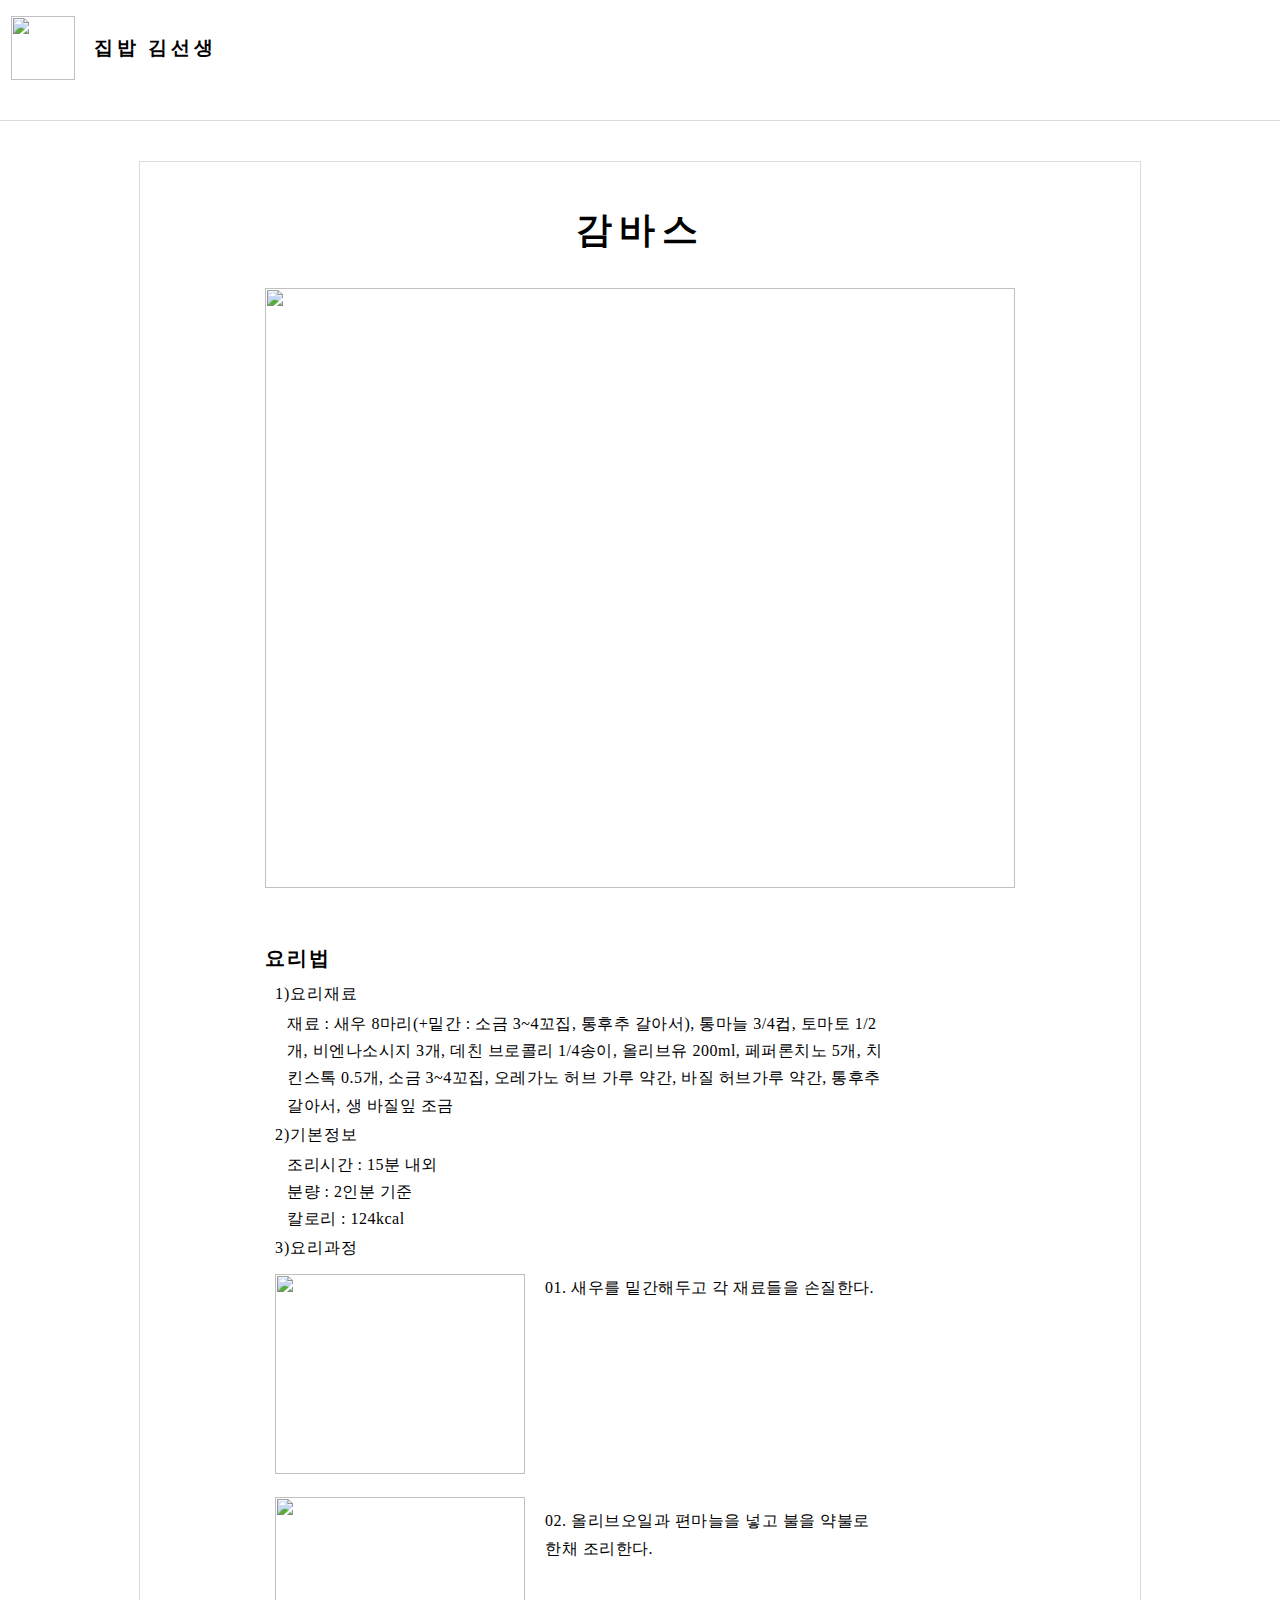
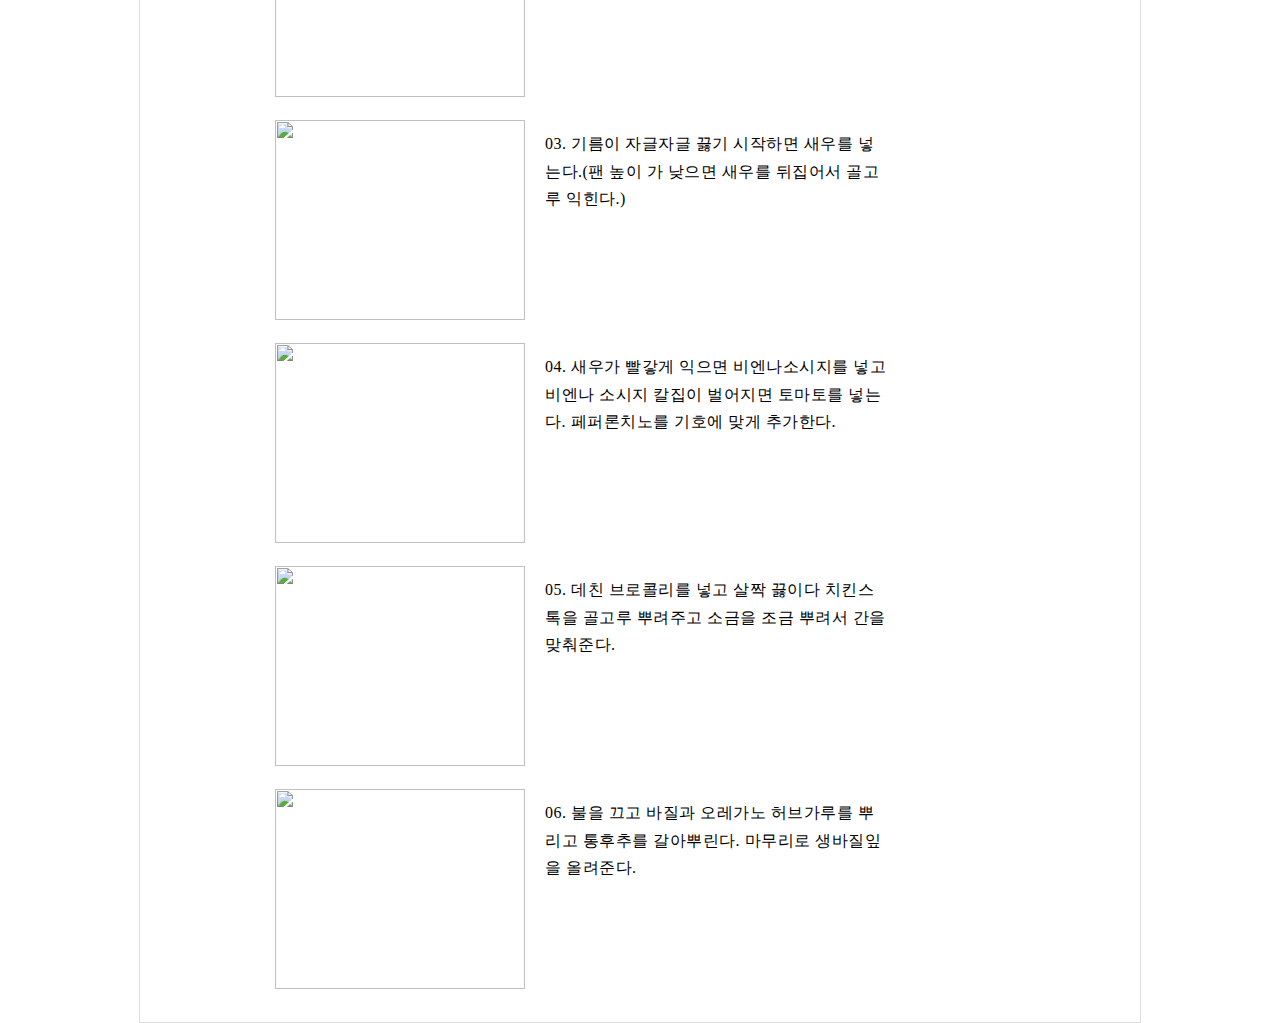
==== 감바스.html @ ef15d788 "html, css, javascript 업로드" ====
<!DOCTYPE html>
<html lang="en">
<head>
    <meta charset="UTF-8">
    <meta http-equiv="X-UA-Compatible" content="IE=edge">
    <meta name="viewport" content="width=device-width, initial-scale=1.0">
    <link rel="stylesheet" href="menu.css"/>
    <script src="jquery.min.js"></script>
    <title>Document</title>
</head>
<body>
    <div id="wrapper">
        <header id="header">
            <div class="inner">
                <a href="home.html" class="logo">
                    <span class="symbol"><img src="images/logo2.svg"></span>
                    <span class="title">집밥 김선생</span>
                </a>
            </div>
        </header>

        <a id="topbutton" href="#">TOP</a>
        <script src="topbutton.js"></script>

        <div class="box">
            <div class="titles">
                <article>
                    <h2>감바스</h2>
                    <img src="images/감바스.jpg" alt="" />
                </article>
            </div>
            <div class="content">
                <h3>요리법</h3>
                <h4>1)요리재료</h4>
                <p class="txt">
                    재료 : 새우 8마리(+밑간 : 소금 3~4꼬집, 통후추 갈아서), 통마늘 3/4컵,
                    토마토 1/2개, 비엔나소시지 3개, 데친 브로콜리 1/4송이, 올리브유 200ml, 
                    페퍼론치노 5개, 치킨스톡 0.5개, 소금 3~4꼬집, 오레가노 허브 가루 약간, 
                    바질 허브가루 약간, 통후추 갈아서, 생 바질잎 조금
                </p>
                <h4>2)기본정보</h4>
                <p class="txt">조리시간 : 15분 내외<br>분량 : 2인분 기준<br>
                    칼로리 : 124kcal
                </p>
                <h4>3)요리과정</h4>
                <div class="cooking_process">
                    <div class="cooking">
                        <img src="images/감바스1.jpg">
                    </div>
                    <p class="txt">
                        01. 새우를 밑간해두고 각 재료들을 손질한다.
                    </p>
                    <div class="clear_float"></div>
                    <div class="cooking">
                        <img src="images/감바스2.jpg">          
                    </div>
                    <p class="txt">
                        02. 올리브오일과 편마늘을 넣고 불을 약불로 한채 조리한다.
                        
                    </p>   
                    <div class="clear_float"></div>

                    <div class="cooking">
                        <img src="images/감바스3.jpg">
                    </div>
                    <p class="txt">
                        03. 기름이 자글자글 끓기 시작하면 새우를 넣는다.(팬 높이
                        가 낮으면 새우를 뒤집어서 골고루 익힌다.)
                    </p>
                    <div class="clear_float"></div>
                    <div class="cooking">
                        <img src="images/감바스4.jpg">
                    </div>
                    <p class="txt">
                        04. 새우가 빨갛게 익으면 비엔나소시지를 넣고 비엔나
                        소시지 칼집이 벌어지면 토마토를 넣는다. 페퍼론치노를 
                        기호에 맞게 추가한다.
                    </p>
                    <div class="clear_float"></div>
                    <div class="cooking">
                        <img src="images/감바스5.jpg">
                    </div>
                    <p class="txt">
                        05. 데친 브로콜리를 넣고 살짝 끓이다 치킨스톡을 
                        골고루 뿌려주고 소금을 조금 뿌려서 간을 맞춰준다.
                    </p>
                    <div class="clear_float"></div>
                    <div class="cooking">
                        <img src="images/감바스6.jpg">
                    </div>
                    <p class="txt">
                        06. 불을 끄고 바질과 오레가노 허브가루를 뿌리고 
                        통후추를 갈아뿌린다. 마무리로 생바질잎을 올려준다.
                    </p>
                    <div class="clear_float"></div>
                </div>
            </div>
        </div>
    </div>


</body>
</html>
---- menu.css ----
/* http://meyerweb.com/eric/tools/css/reset/ 
   v2.0 | 20110126
   License: none (public domain)
   초기화 설정
*/

html, body, div, span, applet, object, iframe,
h1, h2, h3, h4, h5, h6, p, blockquote, pre,
a, abbr, acronym, address, big, cite, code,
del, dfn, em, img, ins, kbd, q, s, samp,
small, strike, strong, sub, sup, tt, var,
b, u, i, center,
dl, dt, dd, ol, ul, li,
fieldset, form, label, legend,
table, caption, tbody, tfoot, thead, tr, th, td,
article, aside, canvas, details, embed, 
figure, figcaption, footer, header, hgroup, 
menu, nav, output, ruby, section, summary,
time, mark, audio, video {
	margin: 0;
	padding: 0;
	border: 0;
	font-size: 100%;
	font: inherit;
	vertical-align: baseline;
}
/* HTML5 display-role reset for older browsers */
article, aside, details, figcaption, figure, 
footer, header, hgroup, menu, nav, section {
	display: block;
}
body {
	line-height: 1;
}
ol, ul {
	list-style: none;
}
blockquote, q {
	quotes: none;
}
blockquote:before, blockquote:after,
q:before, q:after {
	content: '';
	content: none;
}
table {
	border-collapse: collapse;
	border-spacing: 0;
}

/*
	기본 태그 설정
*/

#wrapper {
    position: relative;
}

#header {
	padding: 1em 0em 0em 0.7em ;
    border-bottom: 1px solid #dcdcdc;
    margin-bottom: 40px;
}

	#header .logo {
		border-bottom: 0;
		color: black;
		font-weight: 700;
		letter-spacing: 0.25em;
		margin: 0 0 2.5em 0;
		text-decoration: none;
		display: inline-block;
	}
		#header .logo > * {
			display: inline-block;
			vertical-align: middle;
		}

		#header .logo .symbol {
			margin-right: 0.65em;
		}

			#header .logo .symbol img {
				display: block;
				width: 4em;
				height: 4em;
			}
			#header .logo .title {
				font-size: 1.2em;
			}
	#topbutton { 
		position: fixed; 
		right: 2em;
		bottom: 2em;
		display: none;
		z-index: 9999;
	}

    .box {
        position: absolute;
        width: 900px;
        padding: 50px 50px 10px 50px;
        left: 0;
        right: 0;
        margin-left: auto;
        margin-right: auto;
        border: 1px solid #dcdcdc;
    }

    .titles h2 {
        margin-bottom: 40px;
        font-size: 36px;
        font-weight: 900;
        letter-spacing: 7px;
    }

    .content h3 {
        margin-left: 75px;
        font-size: 20px;
        font-weight: 600;
        letter-spacing: 2px;
        line-height: 200%;
    }

    .content h4 {
        margin-left: 85px;
        letter-spacing: 1px;
        line-height: 200%;
    }

    .titles > article {
        text-align: center;
        width: 100%;

    }

    .titles > article > img {
        width: 750px;
        height: 600px;
        object-fit: cover;
        margin-bottom: 50px;
    }

    .content {
        width: 700px;
    }

    .content .txt {
        margin-left: 97px;
        letter-spacing: 0.5px;
        line-height: 170%;
    }

    .cooking_process .txt {
        margin-top: 10px;
    }
    
    .cooking {
        float: left;
        margin-left: 85px;
        margin-right: 20px;
        
    }

    .cooking img {
        width: 250px;
        height: 200px;
        object-fit: cover;
    }

    .clear_float {
        clear: both;
        height: 20px;
    }
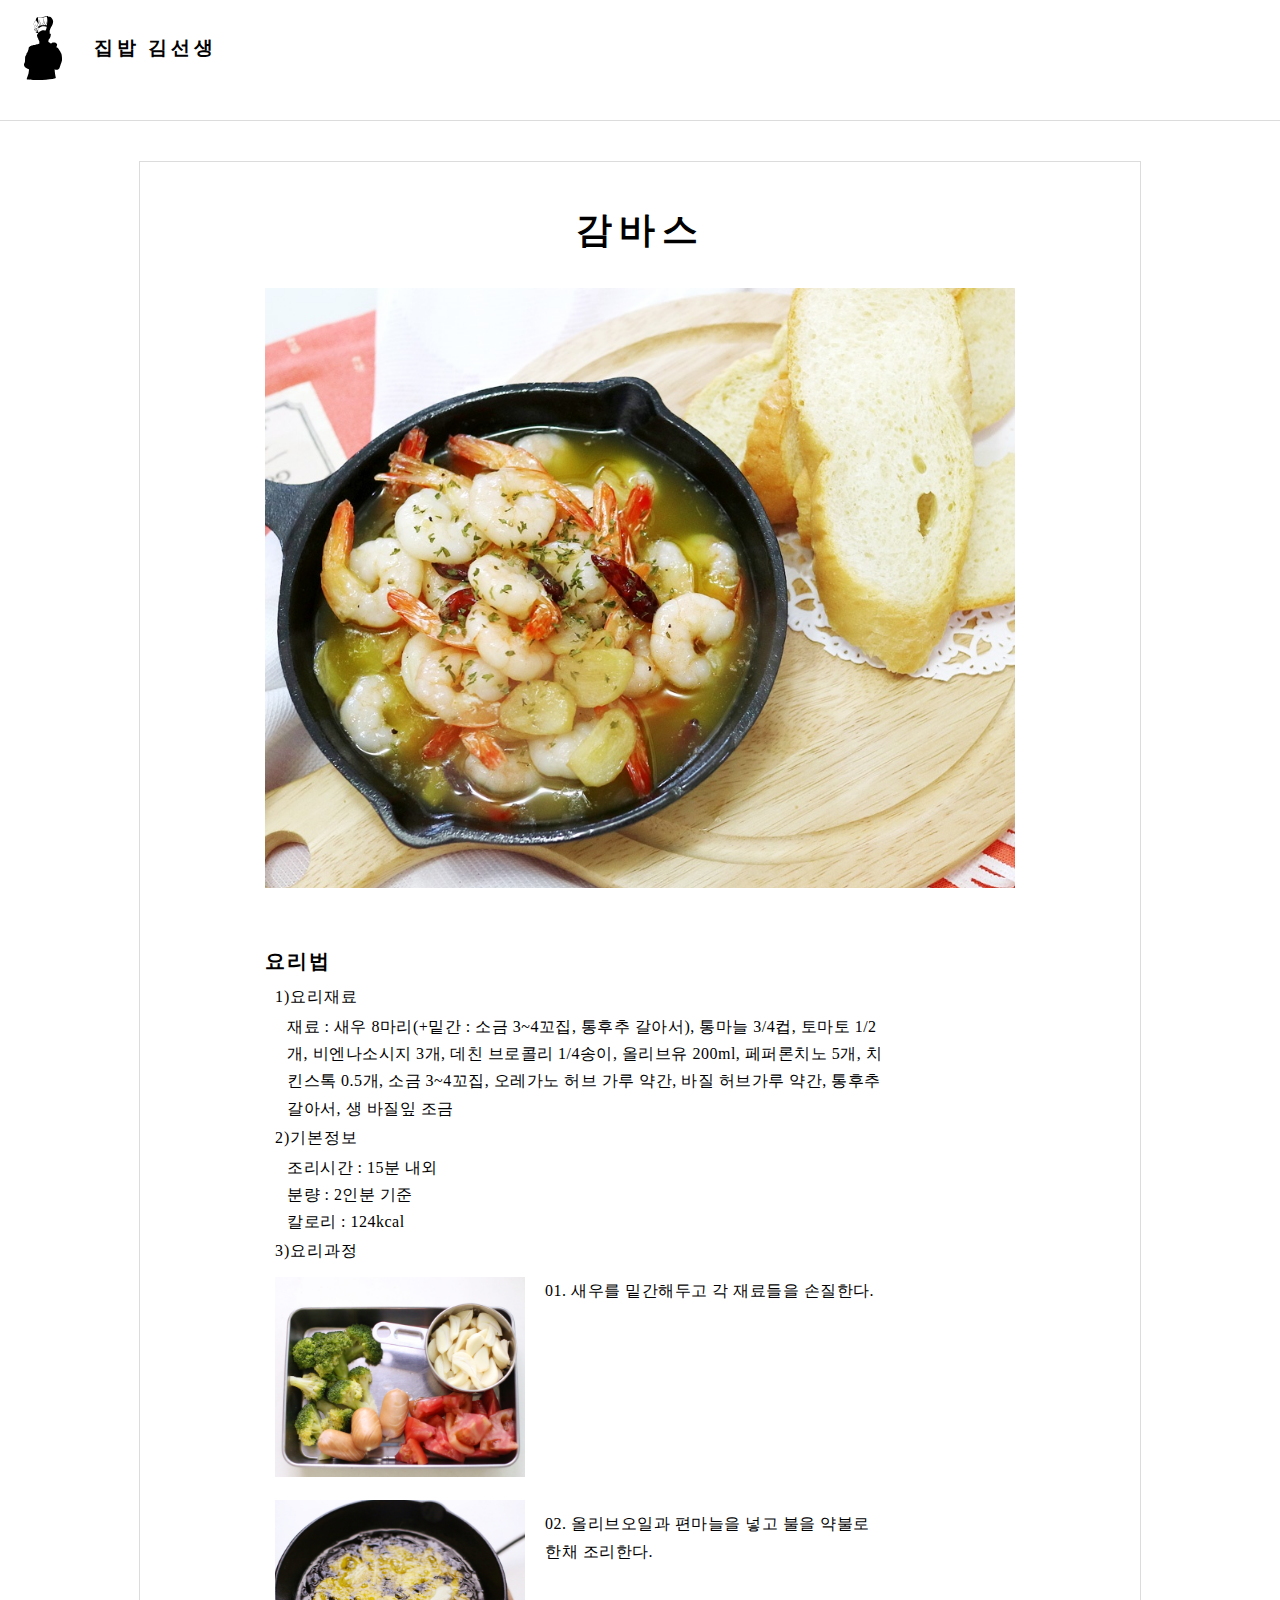
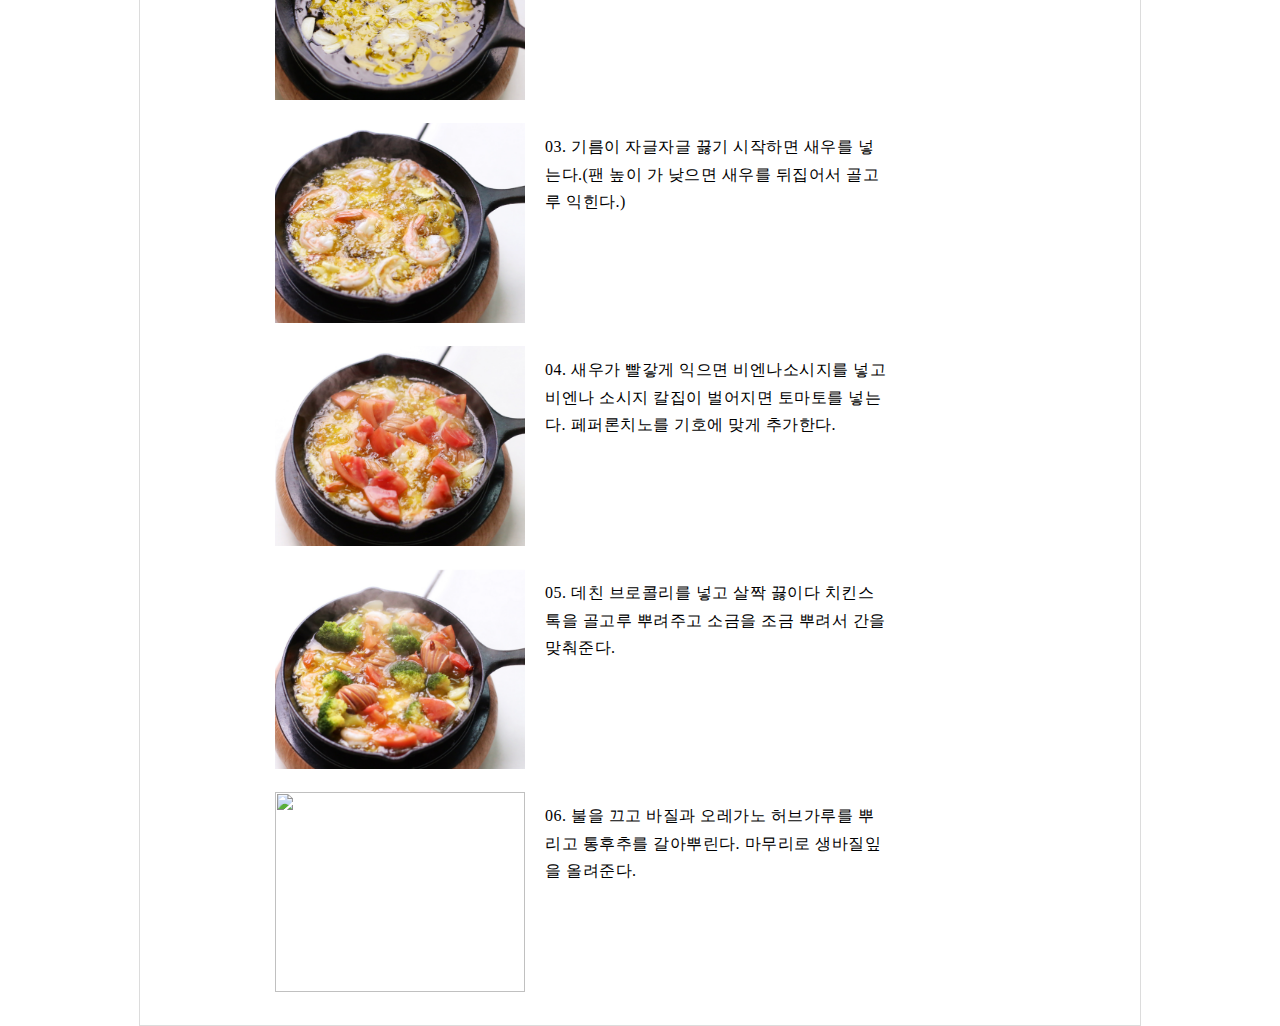
==== commit 8cc53b04: "이미지 경로 수정" ====
--- a/감바스.html
+++ b/감바스.html
@@ -12,8 +12,8 @@
     <div id="wrapper">
         <header id="header">
             <div class="inner">
-                <a href="home.html" class="logo">
-                    <span class="symbol"><img src="images/logo2.svg"></span>
+                <a href="index.html" class="logo">
+                    <span class="symbol"><img src="./images/logo2.svg"></span>
                     <span class="title">집밥 김선생</span>
                 </a>
             </div>
@@ -26,7 +26,7 @@
             <div class="titles">
                 <article>
                     <h2>감바스</h2>
-                    <img src="images/감바스.jpg" alt="" />
+                    <img src="./images/감바스.jpg" alt="" />
                 </article>
             </div>
             <div class="content">
@@ -45,14 +45,14 @@
                 <h4>3)요리과정</h4>
                 <div class="cooking_process">
                     <div class="cooking">
-                        <img src="images/감바스1.jpg">
+                        <img src="./images/감바스1.jpg">
                     </div>
                     <p class="txt">
                         01. 새우를 밑간해두고 각 재료들을 손질한다.
                     </p>
                     <div class="clear_float"></div>
                     <div class="cooking">
-                        <img src="images/감바스2.jpg">          
+                        <img src="./images/감바스2.jpg">          
                     </div>
                     <p class="txt">
                         02. 올리브오일과 편마늘을 넣고 불을 약불로 한채 조리한다.
@@ -61,7 +61,7 @@
                     <div class="clear_float"></div>
 
                     <div class="cooking">
-                        <img src="images/감바스3.jpg">
+                        <img src="./images/감바스3.jpg">
                     </div>
                     <p class="txt">
                         03. 기름이 자글자글 끓기 시작하면 새우를 넣는다.(팬 높이
@@ -69,7 +69,7 @@
                     </p>
                     <div class="clear_float"></div>
                     <div class="cooking">
-                        <img src="images/감바스4.jpg">
+                        <img src="./images/감바스4.jpg">
                     </div>
                     <p class="txt">
                         04. 새우가 빨갛게 익으면 비엔나소시지를 넣고 비엔나
@@ -78,7 +78,7 @@
                     </p>
                     <div class="clear_float"></div>
                     <div class="cooking">
-                        <img src="images/감바스5.jpg">
+                        <img src="./images/감바스5.jpg">
                     </div>
                     <p class="txt">
                         05. 데친 브로콜리를 넣고 살짝 끓이다 치킨스톡을 
@@ -86,7 +86,7 @@
                     </p>
                     <div class="clear_float"></div>
                     <div class="cooking">
-                        <img src="images/감바스6.jpg">
+                        <img src="./images/감바스6.jpg">
                     </div>
                     <p class="txt">
                         06. 불을 끄고 바질과 오레가노 허브가루를 뿌리고 
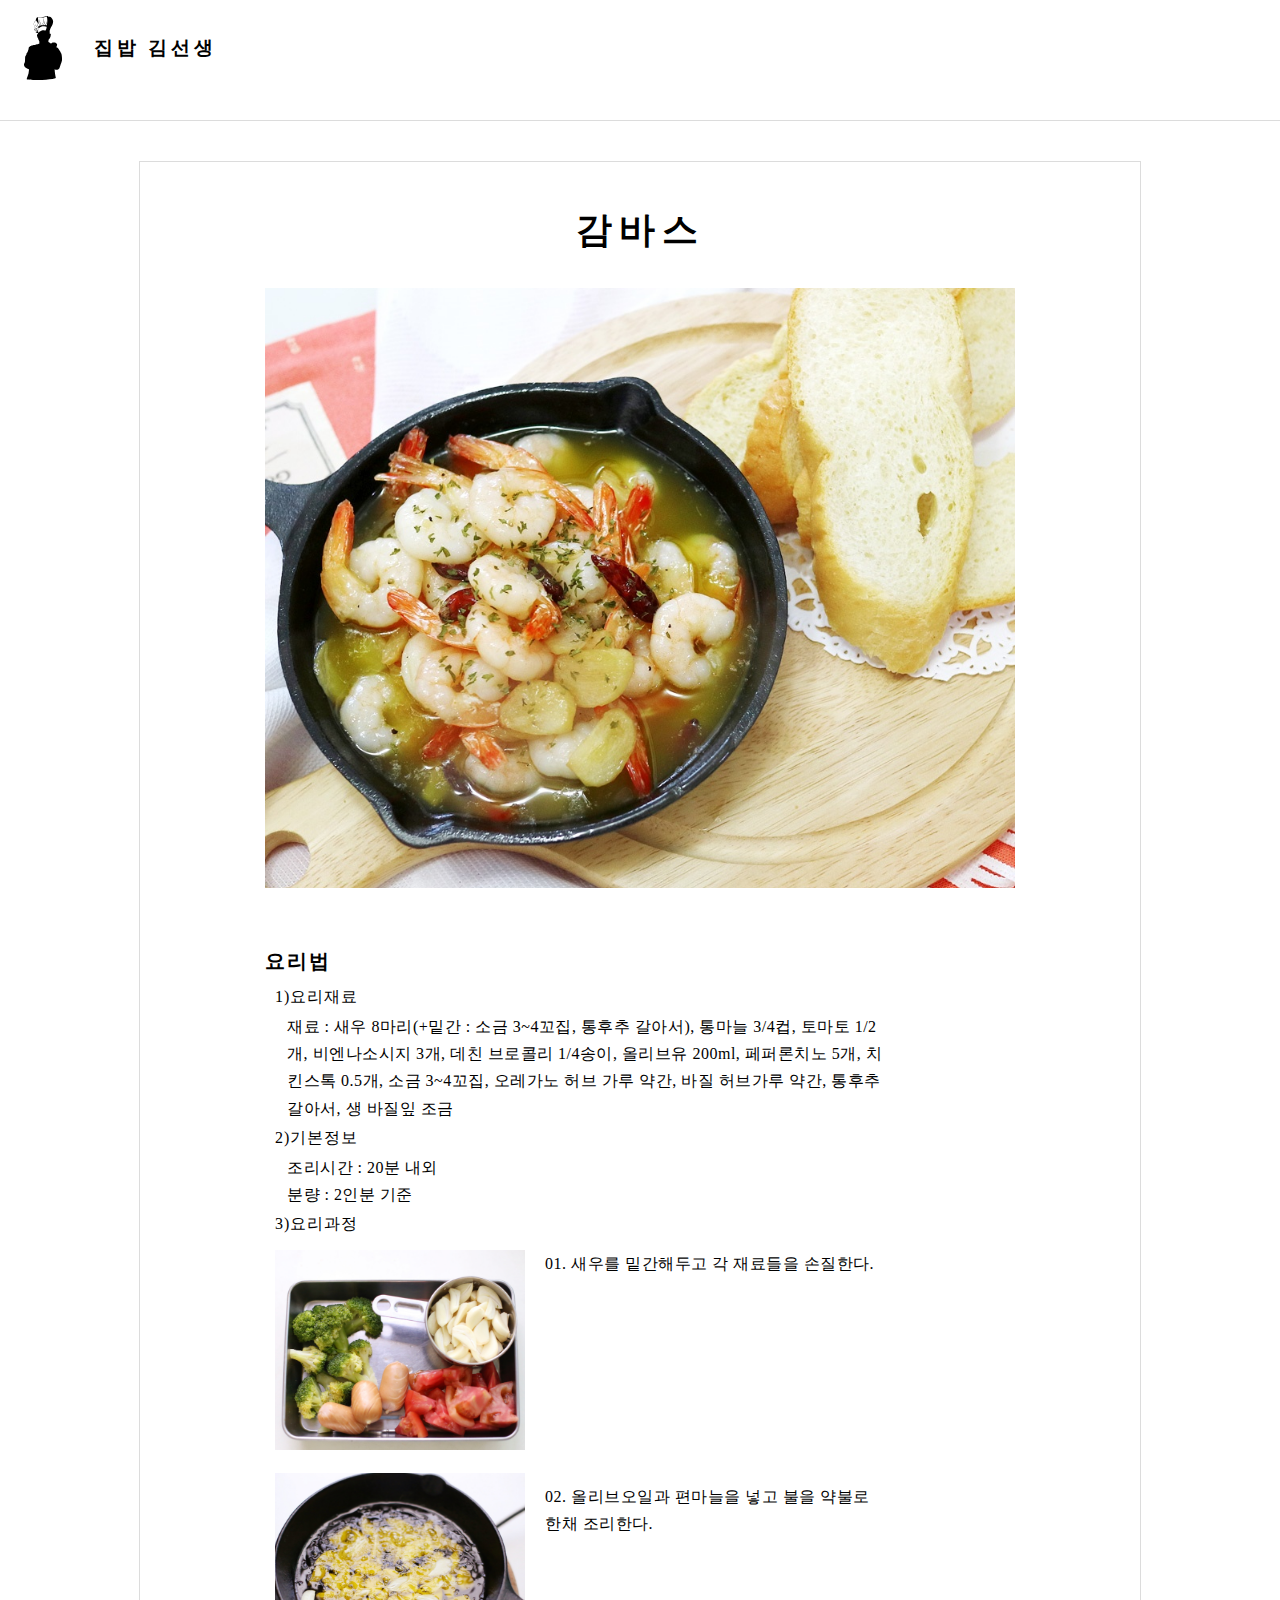
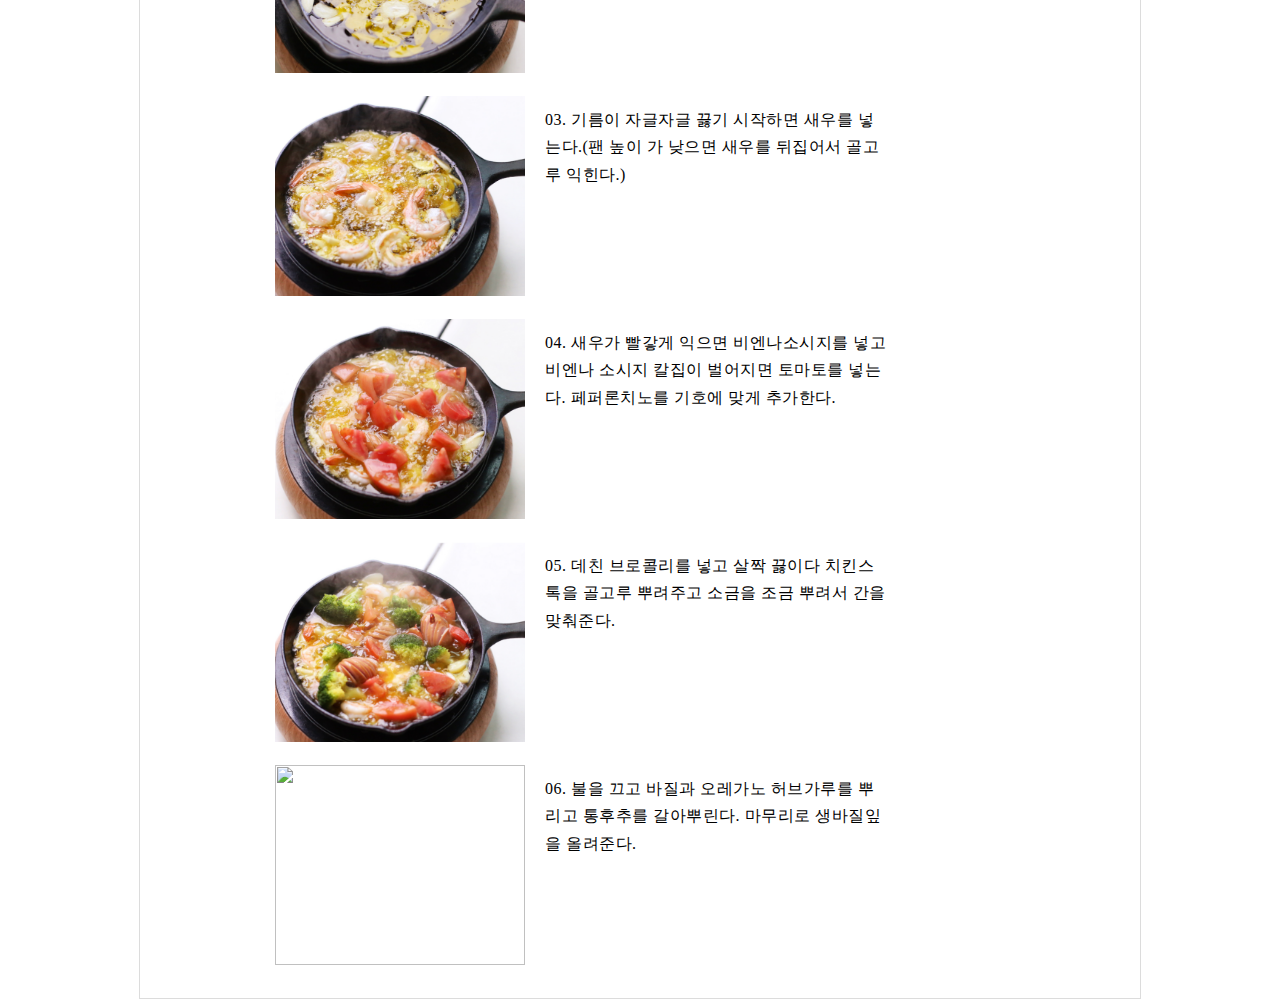
==== commit 9ca3b358: "Add files via upload" ====
--- a/감바스.html
+++ b/감바스.html
@@ -19,7 +19,7 @@
             </div>
         </header>
 
-        <a id="topbutton" href="#">TOP</a>
+        <a id="topbutton" href="#"><img src="./images/topbottun.png"></a>
         <script src="topbutton.js"></script>
 
         <div class="box">
@@ -39,8 +39,7 @@
                     바질 허브가루 약간, 통후추 갈아서, 생 바질잎 조금
                 </p>
                 <h4>2)기본정보</h4>
-                <p class="txt">조리시간 : 15분 내외<br>분량 : 2인분 기준<br>
-                    칼로리 : 124kcal
+                <p class="txt">조리시간 : 20분 내외<br>분량 : 2인분 기준<br>
                 </p>
                 <h4>3)요리과정</h4>
                 <div class="cooking_process">
--- a/menu.css
+++ b/menu.css
@@ -95,6 +95,10 @@
 		display: none;
 		z-index: 9999;
 	}
+    #topbutton img {
+		width: 60px;
+		height: 50px;
+	}
 
     .box {
         position: absolute;
